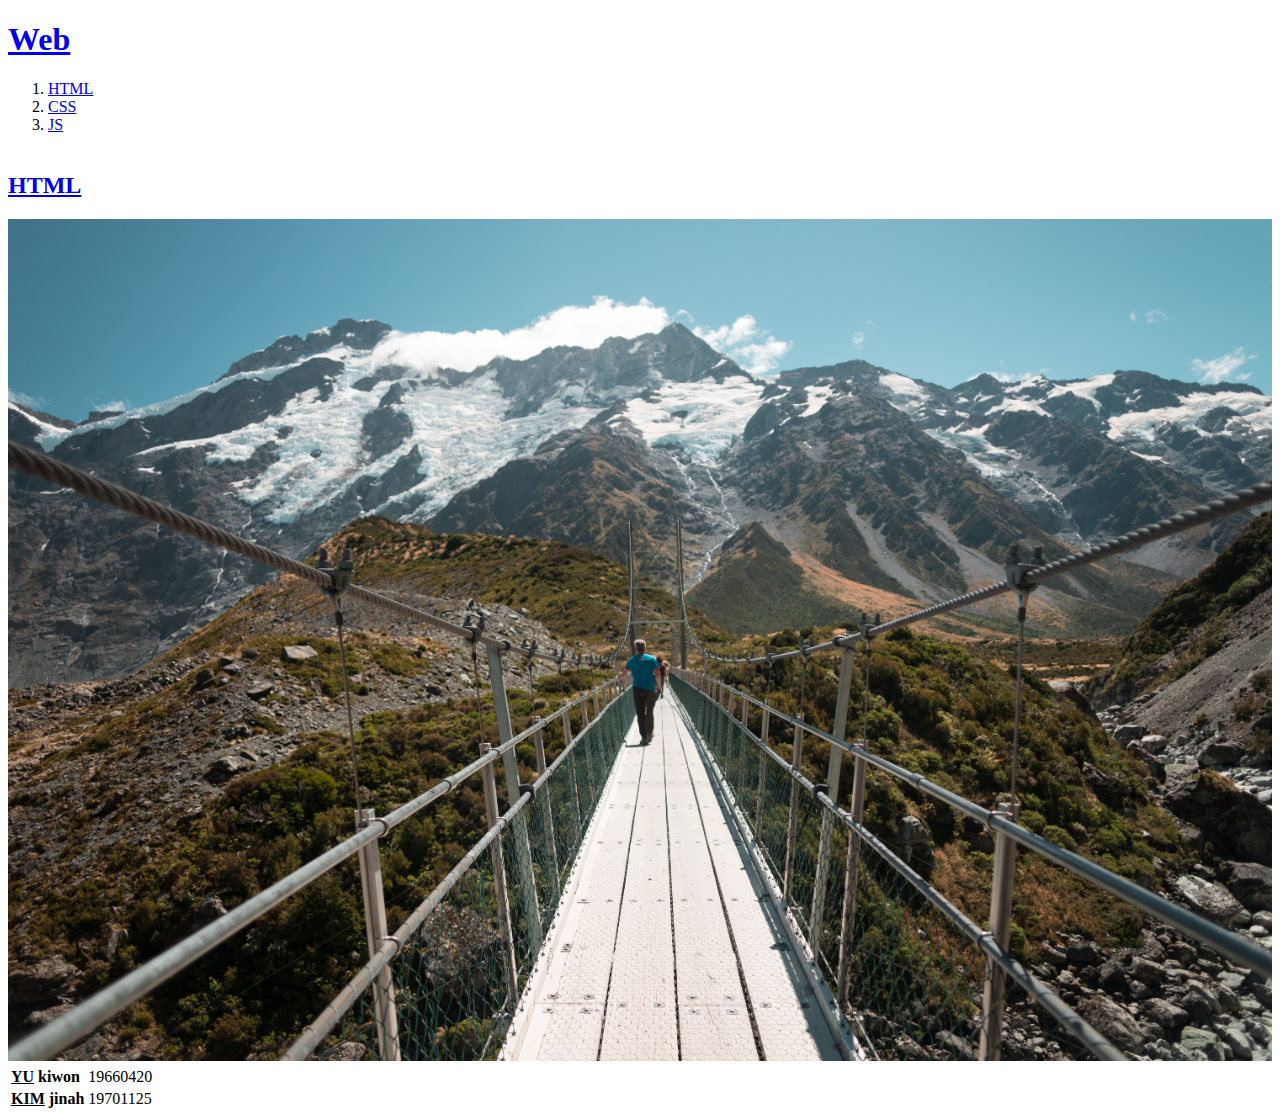
==== 1.html @ 4650b7b1 "Add files via upload" ====
<!doctype html>
<html>
<head>
<title>SSONGS </title>
<meta charset="utf-8">
</head>

<body>
  <h1><a href="index.html"> Web</a></h1>
<ol>
  <li><a href="2.html"> HTML</a></li>
  <li><a href="3.html"> CSS</a></li>
  <li><a href="4.html"> JS </a></li><br>

</ol>


<h2><a href="https://www.w3.org/TR/html51/" target="_blank" title="html specification">HTML</a> </h2>
<img src ="newzealand.jpg"width="100%">
<table>
  <tr>
    <td> <strong><u>YU</u> kiwon</strong> </td>
    <td> 19660420 </td>
  </tr>
  <tr>
    <td><strong><u>KIM</u> jinah</strong> </td>
    <td> 19701125</td>
  </tr>
</table>
</body>
</html>
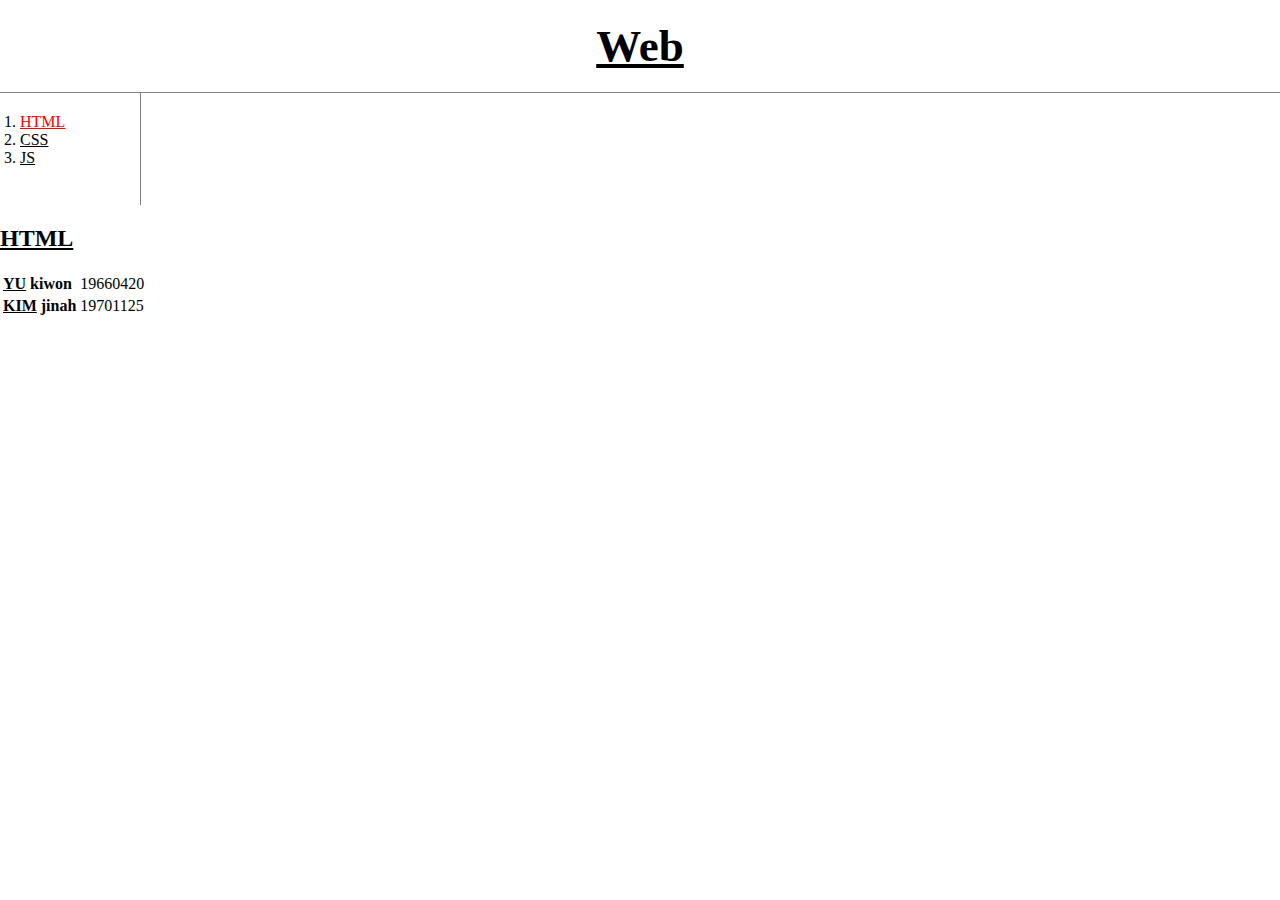
==== commit 4d6ac0a0: "Add files via upload" ====
--- a/1.html
+++ b/1.html
@@ -1,31 +1,72 @@
 <!doctype html>
 <html>
 <head>
-<title>SSONGS </title>
+<title>SSONGS-HTML </title>
 <meta charset="utf-8">
+<style>
+  body{
+    margin:0;
+  }
+  a {
+    color:black;
+  }
+  h1 {
+    font-size:45px;
+    text-align: center;
+    border-bottom:1px solid gray;
+    margin:0;
+    padding:20px;
+  }
+  ol{
+    border-right:1px solid gray;
+    width:100px;
+    margin:0;
+    padding:20px;
+  }
+  #grid{
+    display: grid;
+    grid-template-columns: 150px 1fr;
+  }
+  #grid ol{
+    padding-left:33px;
+  }
+  #grid #article{
+    padding-left:25px;
+  }
+  @media(max-width:400px){
+    #grid{
+      display: block;
+    }
+    ol{
+      border-right:none;
+    }
+    h1 {
+      border-bottom:none;
+    }
+  }
+</style>
 </head>
 
 <body>
-  <h1><a href="index.html"> Web</a></h1>
-<ol>
-  <li><a href="2.html"> HTML</a></li>
-  <li><a href="3.html"> CSS</a></li>
-  <li><a href="4.html"> JS </a></li><br>
+    <h1><a href="index.html"> Web</a></h1>
+  <ol>
+    <li><a href="1.html" style="color:red"> HTML</a></li>
+    <li><a href="2.html"> CSS</a></li>
+    <li><a href="3.html"> JS </a></li><br>
 
-</ol>
+  </ol>
 
 
-<h2><a href="https://www.w3.org/TR/html51/" target="_blank" title="html specification">HTML</a> </h2>
-<img src ="newzealand.jpg"width="100%">
-<table>
-  <tr>
-    <td> <strong><u>YU</u> kiwon</strong> </td>
-    <td> 19660420 </td>
-  </tr>
-  <tr>
-    <td><strong><u>KIM</u> jinah</strong> </td>
-    <td> 19701125</td>
-  </tr>
-</table>
+  <h2><a href="https://www.w3.org/TR/html51/" target="_blank" title="html specification">HTML</a> </h2>
+  <table>
+    <tr>
+      <td> <strong><u>YU</u> kiwon</strong> </td>
+      <td> 19660420 </td>
+    </tr>
+    <tr>
+      <td><strong><u>KIM</u> jinah</strong> </td>
+      <td> 19701125</td>
+    </tr>
+  </table>
 </body>
 </html>
